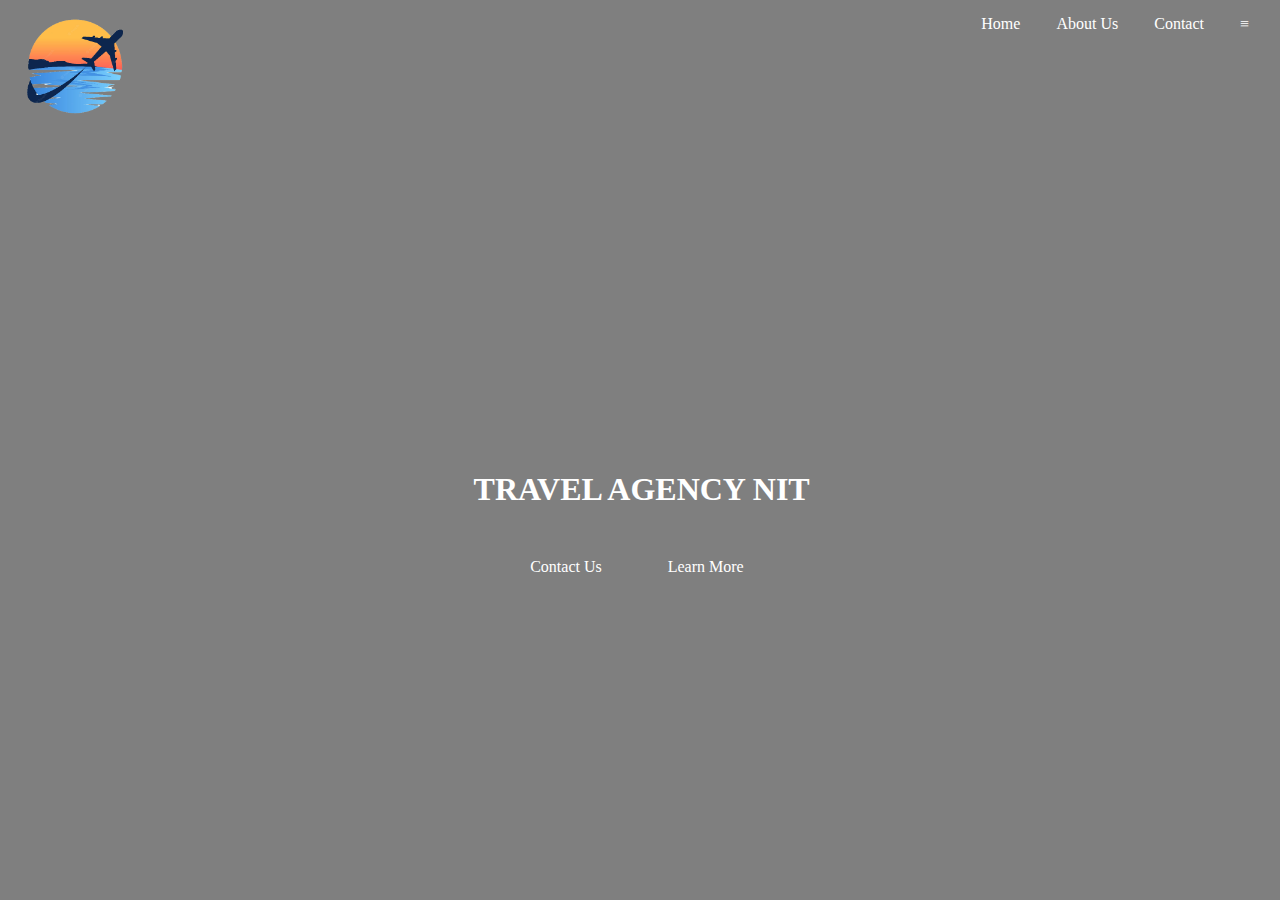
==== Vezba - SimpleWebsite/index.html @ 2f692f78 "Centar NIT" ====
<html lang="en">
<head>
    <meta charset="UTF-8">
    <meta http-equiv="X-UA-Compatible" content="IE=edge">
    <meta name="viewport" content="width=device-width, initial-scale=1.0">
    <link rel="stylesheet" href="style.css">
    <title>Document</title>
</head>
<body>
    <header>
        <div class="main">
            <div class="logo">
                <img src="travelll-fococlipping-standard.png" alt="">
            </div>
        </div>
        <ul>
            <li><a href="#">Home</a></li>
            <li><a href="#">About Us</a></li>
            <li><a href="#">Contact</a></li>
            <li><a href="#"> ≡ </a></li>
        </ul>
        <div class="title">
            <h1>TRAVEL AGENCY NIT</h1>
        </div>
        <div class="button">
            <a class="btn" href="#">Contact Us</a></button>
            <a class="btn" href="#">Learn More</a></button>
        </div>
    </header>
    
</body>
</html>
---- Vezba - SimpleWebsite/style.css ----
body{
    padding: 0;
    margin: 0;
}
header{
    background-image: linear-gradient(rgba(0,0,0,0.5), rgba(0,0,0,0.5)), url("https://wallpaperaccess.com/full/1134530.jpg");
    background-size: cover;
    height: 100vh;
}
.main{
    max-width: 1200px;
}
ul{
    margin-top: 10px;
    float: right;
    list-style: none;
    margin: 15px;
}
ul li{
    display: inline-block;
}
ul li a{
    text-decoration: none;
    color: #fff;
    border: 1px solid transparent;
    padding: 15px;
    transition: 0.6s ease;
}
ul li a:hover{
    background-color: #fff;
    color: #111;
}
.logo img{
    float: left;
    width: 150px;
    height: auto;
}
.title{
    position: absolute;
    top: 50%;
    left: 37%;
}
.title h1{
    color: #fff;
}
.button{
    position: absolute;
    top: 62%;
    left: 39%;
    background-color: transparent;
}
.btn{
    text-decoration: none;
    padding: 10px 30px;
    color: #fff;
    border: 1px solid transparent;
}
.btn:hover{
    cursor: pointer;
    background-color: #fff;
    color: #000;
    transition: 0.6s ease;
}
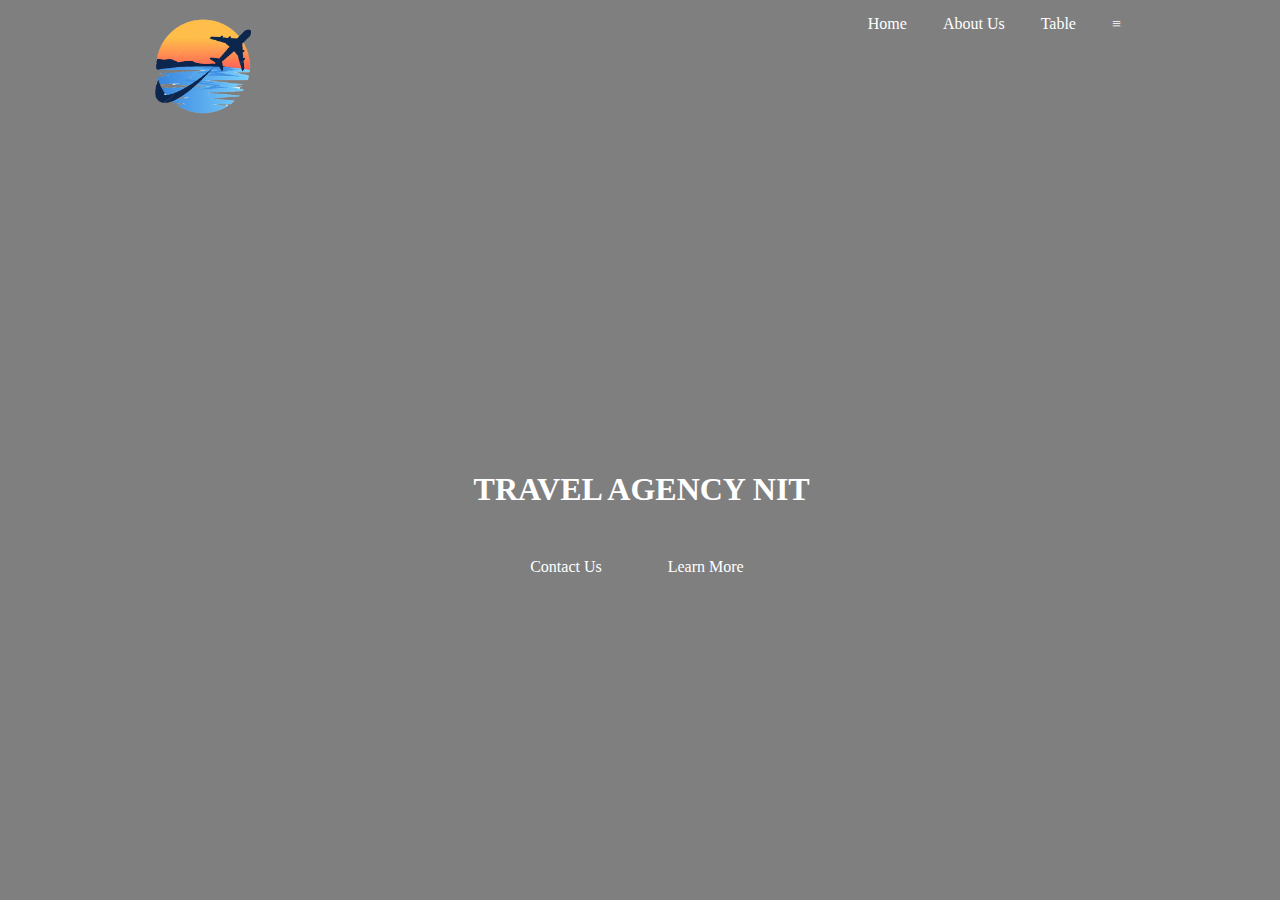
==== commit a58f62fa: "Centar NIT" ====
--- a/Vezba - SimpleWebsite/index.html
+++ b/Vezba - SimpleWebsite/index.html
@@ -15,8 +15,8 @@
         </div>
         <ul>
             <li><a href="#">Home</a></li>
-            <li><a href="#">About Us</a></li>
-            <li><a href="#">Contact</a></li>
+            <li><a href="website2.html">About Us</a></li>
+            <li><a href="table.html">Table</a></li>
             <li><a href="#"> ≡ </a></li>
         </ul>
         <div class="title">
--- a/Vezba - SimpleWebsite/style.css
+++ b/Vezba - SimpleWebsite/style.css
@@ -6,9 +6,8 @@
     background-image: linear-gradient(rgba(0,0,0,0.5), rgba(0,0,0,0.5)), url("https://wallpaperaccess.com/full/1134530.jpg");
     background-size: cover;
     height: 100vh;
-}
-.main{
-    max-width: 1200px;
+    max-width: 80vw;
+    padding: 0vw 10vw;
 }
 ul{
     margin-top: 10px;
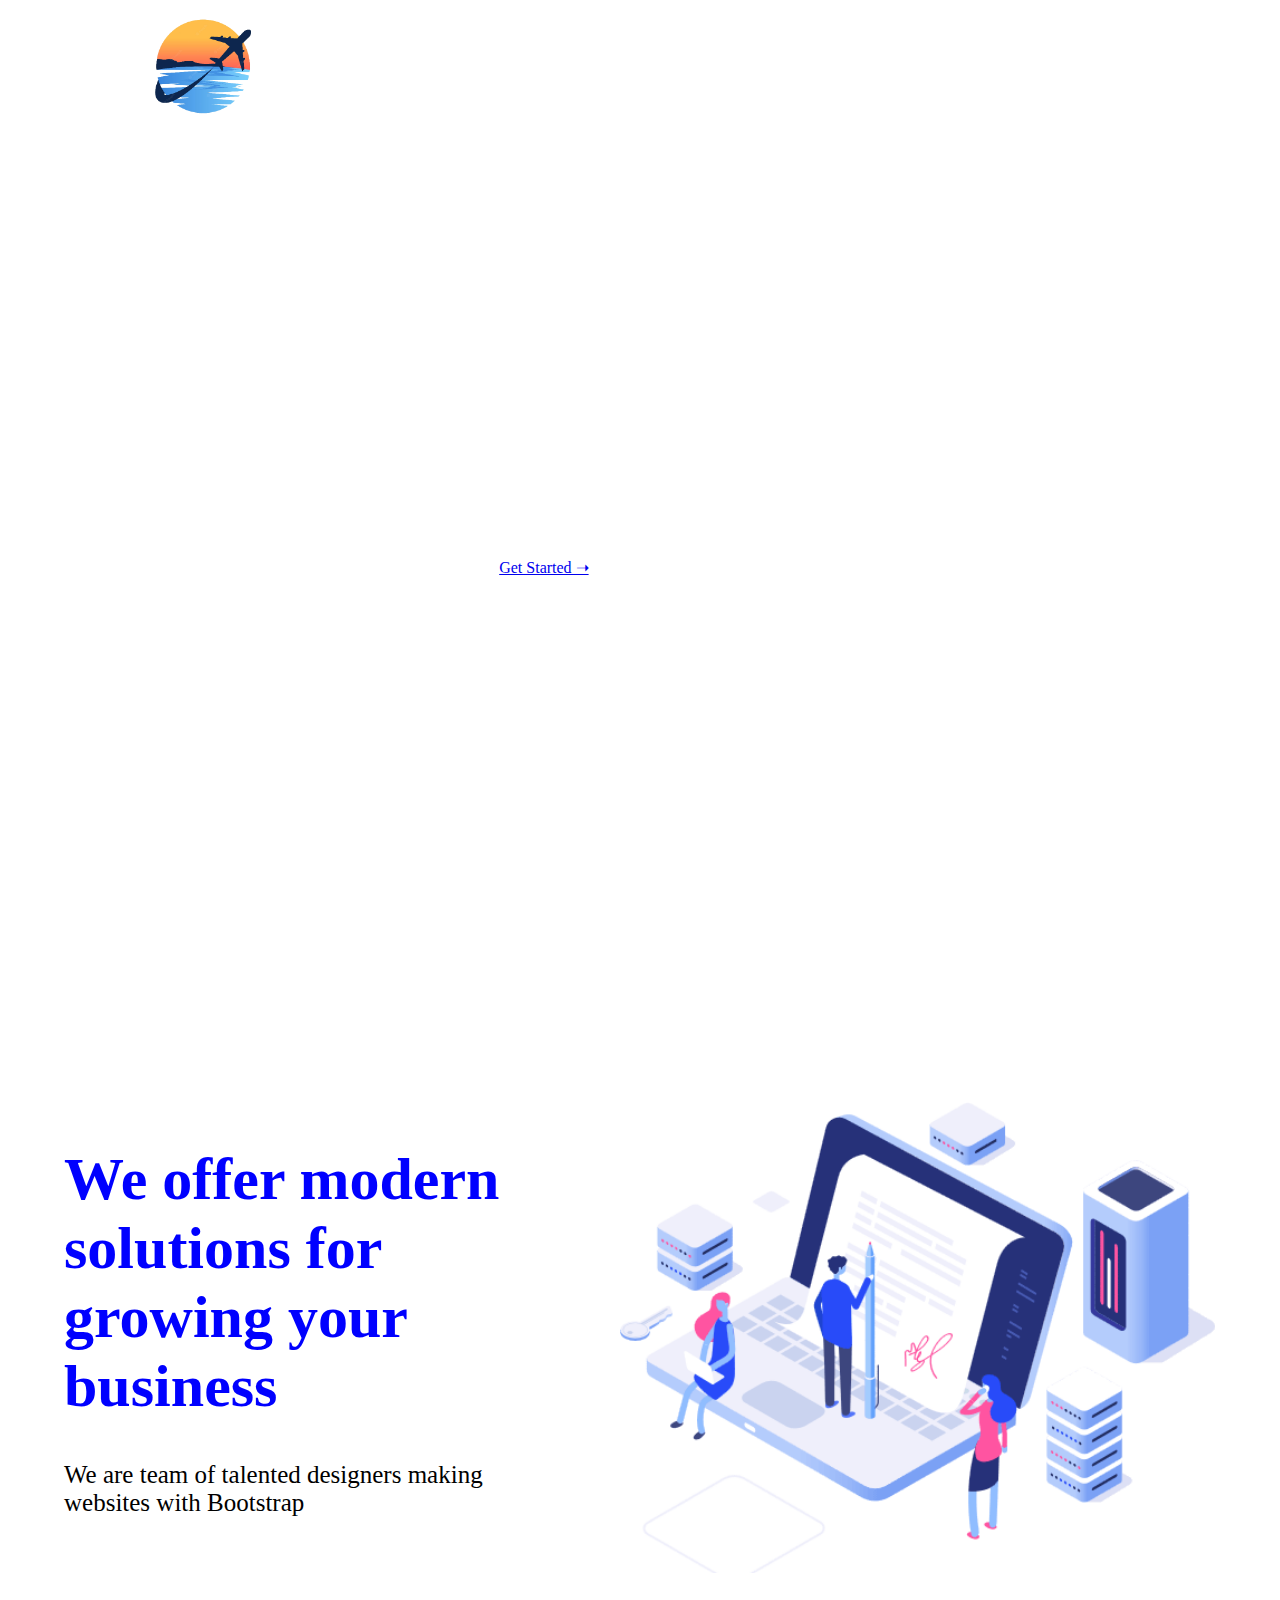
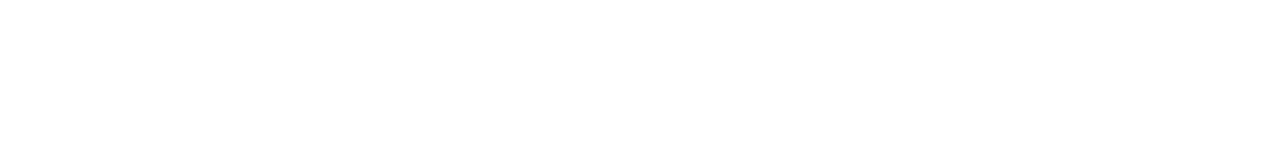
==== commit 1c850aca: "Centar NIT" ====
--- a/Vezba - SimpleWebsite/index.html
+++ b/Vezba - SimpleWebsite/index.html
@@ -15,8 +15,8 @@
         </div>
         <ul>
             <li><a href="#">Home</a></li>
-            <li><a href="website2.html">About Us</a></li>
-            <li><a href="table.html">Table</a></li>
+            <li><a href="#about">About Us</a></li>
+            <li><a href="#random">Table</a></li>
             <li><a href="#"> ≡ </a></li>
         </ul>
         <div class="title">
@@ -28,5 +28,25 @@
         </div>
     </header>
     
+    <div id="about" class="about">
+        <main>
+            <section class="prezentacija">
+                <div class="introdukcija">
+                    <div class="intro-text">
+                        <h1>We offer modern solutions for growing your business</h1>
+                        <p>We are team of talented designers making websites with Bootstrap</p>
+                    </div>
+                    <div class="button">
+                        <a class="btm" href="#">Get Started ➝</a>
+                    </div>
+                </div>
+                <div class="cover">
+                    <img src="laptop.png" alt="cover">
+                </div>
+        
+            </section>
+        </main>
+    </div>
+
 </body>
 </html>--- a/Vezba - SimpleWebsite/style.css
+++ b/Vezba - SimpleWebsite/style.css
@@ -3,8 +3,6 @@
     margin: 0;
 }
 header{
-    background-image: linear-gradient(rgba(0,0,0,0.5), rgba(0,0,0,0.5)), url("https://wallpaperaccess.com/full/1134530.jpg");
-    background-size: cover;
     height: 100vh;
     max-width: 80vw;
     padding: 0vw 10vw;
@@ -59,4 +57,45 @@
     background-color: #fff;
     color: #000;
     transition: 0.6s ease;
+}
+.prezentacija{
+    width: 90%;
+    margin: auto;
+    display: flex;
+    align-items: center;
+    min-height: 94%;
+}
+.introdukcija{
+    flex: 1.2;
+}
+.cover{
+    flex: 1.5;
+    display: flex;
+    justify-content: end;
+    height: 500px;
+}
+.intro-text{
+    font-size: 30px;
+}
+.intro-text h1{
+    color: blue;
+    font-weight: 700;
+}
+.intro-text p{
+    margin-top: 25px;
+    font-size: 25px;
+    font-weight: 50;
+}
+.cta{
+    margin-top: 25px;
+    filter: drop-shadow( 0px 2px 2px  gray);
+}
+.cta button{
+    font-size: 18px;
+    padding: 13px 35px 13px 35px;
+    border: none;
+    border-radius: 5px;
+    color: #fff;
+    background-color: blue;
+    cursor: pointer;
 }